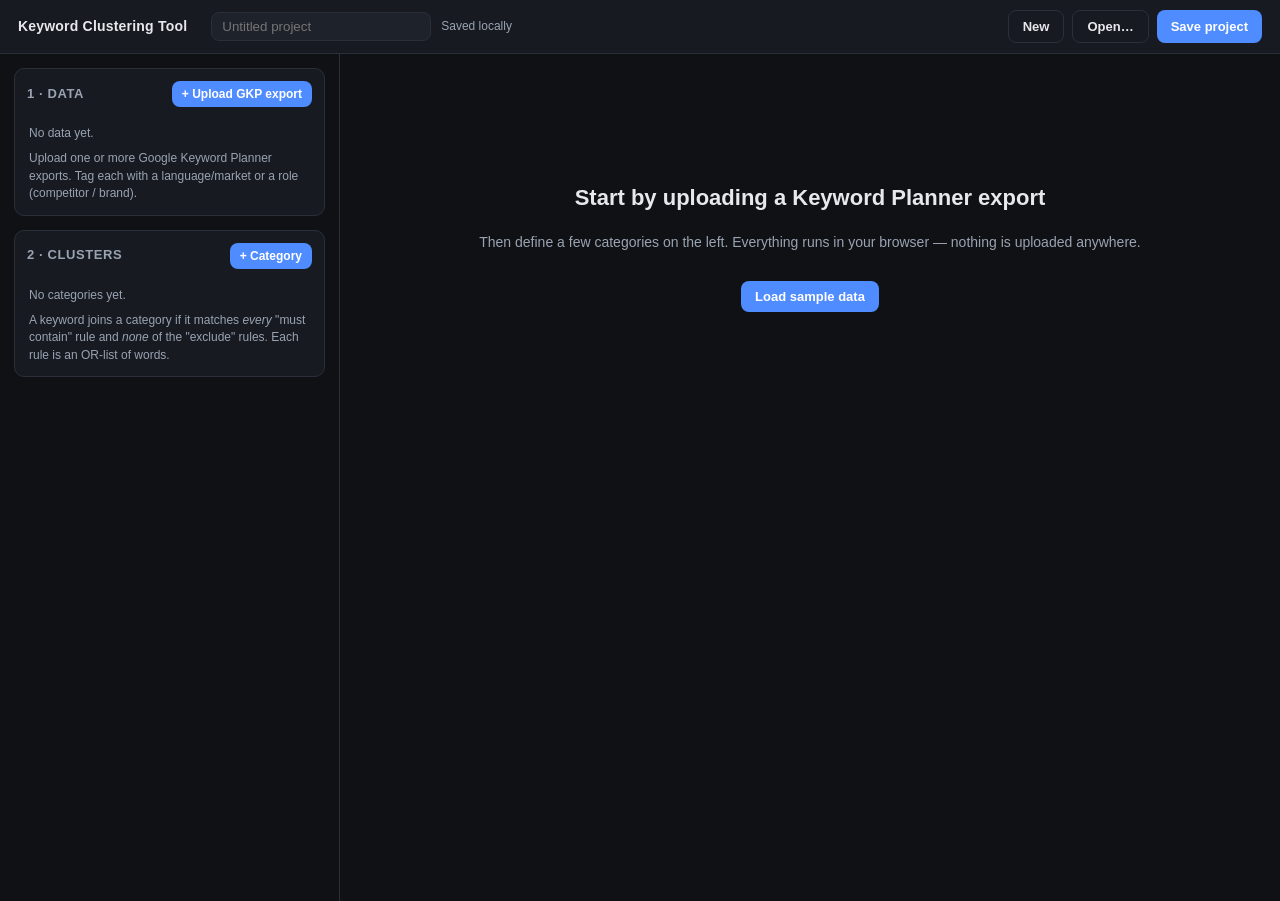
==== index.html @ 12c89110 "Keyword Clustering Tool — initial deploy Client-side SEO keyword-research tool replacing the manual " ====
<!DOCTYPE html>
<html lang="en">
<head>
  <meta charset="utf-8" />
  <meta name="viewport" content="width=device-width, initial-scale=1" />
  <title>Keyword Clustering Tool</title>
  <link rel="stylesheet" href="css/styles.css" />
  <script src="vendor/papaparse.min.js"></script>
  <script src="vendor/chart.umd.min.js"></script>
  <script src="vendor/xlsx.full.min.js"></script>
</head>
<body>
  <header class="topbar">
    <div class="brand">Keyword Clustering Tool</div>
    <div class="project-meta">
      <input id="projectName" type="text" placeholder="Untitled project" />
      <span id="saveState" class="save-state"></span>
    </div>
    <div class="topbar-actions">
      <button id="newProjectBtn" class="btn ghost">New</button>
      <button id="loadProjectBtn" class="btn ghost">Open…</button>
      <button id="saveProjectBtn" class="btn">Save project</button>
      <input id="projectFileInput" type="file" accept="application/json,.json" hidden />
    </div>
  </header>

  <main class="layout">
    <!-- LEFT: data + clusters -->
    <aside class="sidebar">
      <section class="panel">
        <div class="panel-head">
          <h2>1 · Data</h2>
          <button id="addDataBtn" class="btn small">+ Upload GKP export</button>
          <input id="dataFileInput" type="file" accept=".csv,.tsv,.txt" multiple hidden />
        </div>
        <div id="datasetList" class="dataset-list"></div>
        <p class="hint">Upload one or more Google Keyword Planner exports. Tag each with a language/market or a role (competitor / brand).</p>
      </section>

      <section class="panel">
        <div class="panel-head">
          <h2>2 · Clusters</h2>
          <button id="addClusterBtn" class="btn small">+ Category</button>
        </div>
        <div id="clusterList" class="cluster-list"></div>
        <p class="hint">A keyword joins a category if it matches <em>every</em> "must contain" rule and <em>none</em> of the "exclude" rules. Each rule is an OR-list of words.</p>
      </section>
    </aside>

    <!-- RIGHT: results -->
    <section class="content">
      <div id="activeDatasetBar" class="active-dataset-bar"></div>
      <div id="emptyState" class="empty-state">
        <h1>Start by uploading a Keyword Planner export</h1>
        <p>Then define a few categories on the left. Everything runs in your browser — nothing is uploaded anywhere.</p>
        <button id="loadSampleBtn" class="btn">Load sample data</button>
      </div>
      <div id="dashboard" class="dashboard" hidden>
        <div class="summary-cards" id="summaryCards"></div>
        <div class="charts-row">
          <div class="card chart-card">
            <h3>Search volume by category</h3>
            <canvas id="barChart"></canvas>
          </div>
          <div class="card chart-card">
            <h3>Trend over time</h3>
            <canvas id="trendChart"></canvas>
          </div>
        </div>
        <div class="card">
          <div class="card-head">
            <h3 id="detailTitle">Keywords</h3>
            <div class="card-actions">
              <select id="detailSelect"></select>
              <button id="exportCsvBtn" class="btn small ghost">Export CSV</button>
              <button id="exportXlsxBtn" class="btn small ghost">Export Excel</button>
            </div>
          </div>
          <div class="table-wrap">
            <table id="detailTable" class="kw-table">
              <thead></thead>
              <tbody></tbody>
            </table>
          </div>
        </div>
      </div>
    </section>
  </main>

  <div id="toast" class="toast" hidden></div>

  <!-- Cluster editor dialog -->
  <dialog id="clusterDialog" class="dialog">
    <form method="dialog" id="clusterForm">
      <h3 id="clusterDialogTitle">Edit category</h3>
      <label class="field">
        <span>Name</span>
        <input id="clusterNameInput" type="text" required placeholder="e.g. Huwelijksreizen" />
      </label>
      <div class="rule-group">
        <div class="rule-group-head">
          <span>Must contain (all of these rules)</span>
          <button type="button" class="btn tiny" data-add="include">+ rule</button>
        </div>
        <div id="includeRules" class="rules"></div>
      </div>
      <div class="rule-group">
        <div class="rule-group-head">
          <span>Exclude (any of these)</span>
          <button type="button" class="btn tiny" data-add="exclude">+ rule</button>
        </div>
        <div id="excludeRules" class="rules"></div>
      </div>
      <p class="hint">Within one rule, separate alternatives with commas or <code>|</code> — e.g. <code>reis, honey</code> matches either. Switch a rule to <strong>regex</strong> for full power.</p>
      <div class="dialog-actions">
        <button type="button" id="clusterCancelBtn" class="btn ghost">Cancel</button>
        <button type="submit" class="btn">Save category</button>
      </div>
    </form>
  </dialog>

  <script type="module" src="js/app.js"></script>
</body>
</html>
---- css/styles.css ----
:root {
  --bg: #0f1115;
  --panel: #171a21;
  --panel-2: #1e222b;
  --line: #2a2f3a;
  --text: #e6e8ec;
  --muted: #9aa3b2;
  --accent: #4f8cff;
  --accent-2: #36c08e;
  --danger: #ff5c6c;
  --radius: 10px;
  --shadow: 0 6px 24px rgba(0, 0, 0, 0.35);
  font-synthesis: none;
}

* { box-sizing: border-box; }
html, body { height: 100%; }
body {
  margin: 0;
  background: var(--bg);
  color: var(--text);
  font: 14px/1.45 -apple-system, BlinkMacSystemFont, "Segoe UI", Roboto, Helvetica, Arial, sans-serif;
}

/* Top bar */
.topbar {
  display: flex; align-items: center; gap: 16px;
  padding: 10px 18px; background: var(--panel); border-bottom: 1px solid var(--line);
  position: sticky; top: 0; z-index: 10;
}
.brand { font-weight: 700; letter-spacing: .2px; }
.project-meta { display: flex; align-items: center; gap: 10px; margin-left: 8px; }
.project-meta input {
  background: var(--panel-2); border: 1px solid var(--line); color: var(--text);
  padding: 6px 10px; border-radius: 8px; min-width: 220px;
}
.save-state { color: var(--muted); font-size: 12px; }
.topbar-actions { margin-left: auto; display: flex; gap: 8px; }

/* Buttons */
.btn {
  background: var(--accent); color: #fff; border: none; cursor: pointer;
  padding: 8px 14px; border-radius: 8px; font-weight: 600; font-size: 13px;
}
.btn:hover { filter: brightness(1.08); }
.btn.ghost { background: transparent; border: 1px solid var(--line); color: var(--text); }
.btn.small { padding: 6px 10px; font-size: 12px; }
.btn.tiny { padding: 3px 8px; font-size: 11px; background: var(--panel-2); border: 1px solid var(--line); color: var(--text); }
.btn.danger { background: transparent; border: 1px solid var(--danger); color: var(--danger); }

/* Layout */
.layout { display: grid; grid-template-columns: 340px 1fr; min-height: calc(100vh - 53px); }
.sidebar { border-right: 1px solid var(--line); padding: 14px; overflow-y: auto; }
.content { padding: 18px 22px; overflow-y: auto; }

.panel { background: var(--panel); border: 1px solid var(--line); border-radius: var(--radius); padding: 12px; margin-bottom: 14px; }
.panel-head { display: flex; align-items: center; justify-content: space-between; gap: 8px; margin-bottom: 10px; }
.panel-head h2 { font-size: 13px; text-transform: uppercase; letter-spacing: .6px; color: var(--muted); margin: 0; }
.hint { color: var(--muted); font-size: 12px; margin: 8px 2px 0; }
.hint code { background: var(--panel-2); padding: 1px 5px; border-radius: 5px; }

/* Dataset list */
.dataset-list, .cluster-list { display: flex; flex-direction: column; gap: 8px; }
.dataset-item, .cluster-item {
  background: var(--panel-2); border: 1px solid var(--line); border-radius: 8px; padding: 9px 10px;
}
.dataset-item.active { border-color: var(--accent); }
.dataset-item .row1 { display: flex; align-items: center; justify-content: space-between; gap: 8px; }
.dataset-item .name { font-weight: 600; cursor: pointer; overflow: hidden; text-overflow: ellipsis; white-space: nowrap; }
.dataset-item .meta { color: var(--muted); font-size: 11px; margin-top: 3px; }
.dataset-item .controls { display: flex; gap: 6px; align-items: center; margin-top: 8px; }
.dataset-item select, .dataset-item input.tag {
  background: var(--panel); border: 1px solid var(--line); color: var(--text);
  padding: 4px 6px; border-radius: 6px; font-size: 12px;
}
.icon-btn { background: none; border: none; color: var(--muted); cursor: pointer; font-size: 14px; padding: 2px 4px; }
.icon-btn:hover { color: var(--danger); }

/* Cluster list */
.cluster-item .row1 { display: flex; align-items: center; justify-content: space-between; gap: 8px; }
.cluster-item .name { font-weight: 600; cursor: pointer; }
.cluster-item .stat { color: var(--accent-2); font-variant-numeric: tabular-nums; font-weight: 600; }
.cluster-item .rulesummary { color: var(--muted); font-size: 11px; margin-top: 4px; word-break: break-word; }
.cluster-item .actions { display: flex; gap: 4px; }
.cluster-item.err { border-color: var(--danger); }

/* Active dataset bar */
.active-dataset-bar { color: var(--muted); font-size: 13px; margin-bottom: 12px; }
.active-dataset-bar strong { color: var(--text); }

/* Empty state */
.empty-state { text-align: center; padding: 80px 20px; color: var(--muted); }
.empty-state h1 { color: var(--text); font-size: 22px; }
.empty-state .btn { margin-top: 14px; }

/* Dashboard */
.summary-cards { display: grid; grid-template-columns: repeat(auto-fill, minmax(150px, 1fr)); gap: 12px; margin-bottom: 14px; }
.card { background: var(--panel); border: 1px solid var(--line); border-radius: var(--radius); padding: 14px; margin-bottom: 14px; }
.scard { background: var(--panel); border: 1px solid var(--line); border-radius: var(--radius); padding: 12px 14px; }
.scard .label { color: var(--muted); font-size: 12px; }
.scard .value { font-size: 22px; font-weight: 700; margin-top: 4px; font-variant-numeric: tabular-nums; }
.scard .sub { color: var(--muted); font-size: 11px; margin-top: 2px; }
.charts-row { display: grid; grid-template-columns: 1fr 1fr; gap: 14px; }
.chart-card { min-height: 280px; }
.chart-card canvas { max-height: 240px; }
.card-head { display: flex; align-items: center; justify-content: space-between; gap: 10px; margin-bottom: 10px; }
.card h3 { margin: 0 0 8px; font-size: 14px; }
.card-actions { display: flex; gap: 8px; align-items: center; }
.card-actions select { background: var(--panel-2); border: 1px solid var(--line); color: var(--text); padding: 6px 8px; border-radius: 7px; }

/* Table */
.table-wrap { max-height: 460px; overflow: auto; border: 1px solid var(--line); border-radius: 8px; }
.kw-table { width: 100%; border-collapse: collapse; font-size: 13px; }
.kw-table th, .kw-table td { padding: 7px 10px; text-align: left; border-bottom: 1px solid var(--line); white-space: nowrap; }
.kw-table th { position: sticky; top: 0; background: var(--panel-2); z-index: 1; }
.kw-table td.num, .kw-table th.num { text-align: right; font-variant-numeric: tabular-nums; }
.kw-table tbody tr:hover { background: var(--panel-2); }
.pos { color: var(--accent-2); }
.neg { color: var(--danger); }

/* Dialog */
.dialog { border: 1px solid var(--line); background: var(--panel); color: var(--text); border-radius: var(--radius); width: min(560px, 92vw); box-shadow: var(--shadow); }
.dialog::backdrop { background: rgba(0,0,0,.55); }
.dialog h3 { margin-top: 0; }
.field { display: flex; flex-direction: column; gap: 4px; margin-bottom: 12px; }
.field span { color: var(--muted); font-size: 12px; }
.field input { background: var(--panel-2); border: 1px solid var(--line); color: var(--text); padding: 8px 10px; border-radius: 8px; }
.rule-group { margin-bottom: 12px; }
.rule-group-head { display: flex; align-items: center; justify-content: space-between; color: var(--muted); font-size: 12px; margin-bottom: 6px; }
.rules { display: flex; flex-direction: column; gap: 6px; }
.rule { display: flex; gap: 6px; align-items: center; }
.rule input.terms { flex: 1; background: var(--panel-2); border: 1px solid var(--line); color: var(--text); padding: 7px 9px; border-radius: 7px; }
.rule select { background: var(--panel-2); border: 1px solid var(--line); color: var(--text); padding: 7px; border-radius: 7px; }
.rule .icon-btn:hover { color: var(--danger); }
.dialog-actions { display: flex; justify-content: flex-end; gap: 8px; margin-top: 10px; }

/* Toast */
.toast { position: fixed; bottom: 20px; left: 50%; transform: translateX(-50%); background: var(--panel-2); border: 1px solid var(--line); color: var(--text); padding: 10px 16px; border-radius: 8px; box-shadow: var(--shadow); z-index: 50; }
.toast.err { border-color: var(--danger); }
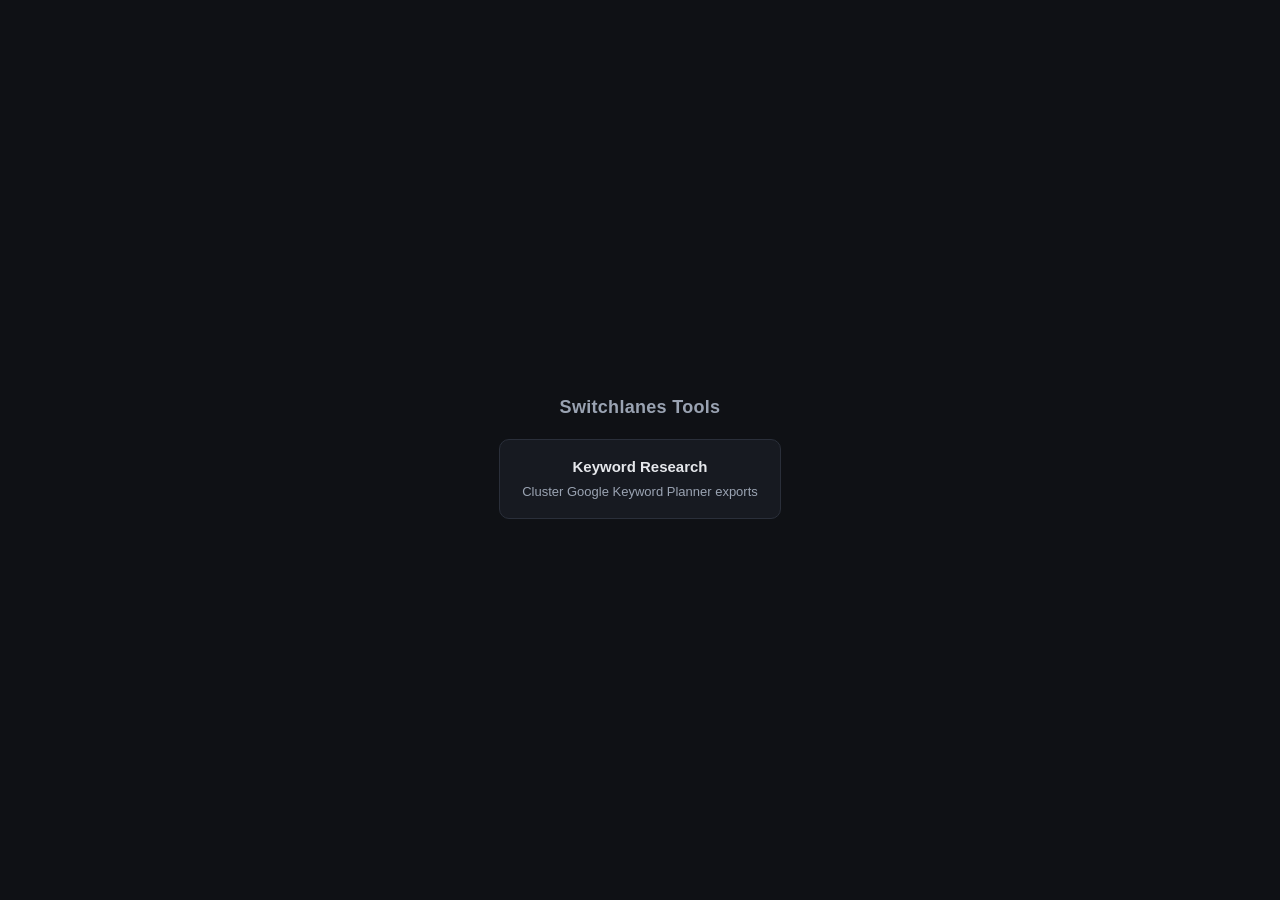
==== commit 3f3fd6fc: "Move keyword tool to /kwr; add tools hub landing page Co-Authored-By: Claude Opus 4.8 <noreply@anthr" ====
--- a/index.html
+++ b/index.html
@@ -3,122 +3,23 @@
 <head>
   <meta charset="utf-8" />
   <meta name="viewport" content="width=device-width, initial-scale=1" />
-  <title>Keyword Clustering Tool</title>
-  <link rel="stylesheet" href="css/styles.css" />
-  <script src="vendor/papaparse.min.js"></script>
-  <script src="vendor/chart.umd.min.js"></script>
-  <script src="vendor/xlsx.full.min.js"></script>
+  <title>Switchlanes Tools</title>
+  <link rel="canonical" href="https://tools.switchlanes.be/kwr/" />
+  <style>
+    body { margin:0; min-height:100vh; display:flex; align-items:center; justify-content:center;
+      background:#0f1115; color:#e6e8ec; font:15px/1.5 -apple-system,BlinkMacSystemFont,"Segoe UI",Roboto,sans-serif; }
+    .wrap { text-align:center; }
+    h1 { font-size:18px; color:#9aa3b2; font-weight:600; letter-spacing:.3px; margin-bottom:18px; }
+    a.tool { display:inline-block; background:#171a21; border:1px solid #2a2f3a; border-radius:10px;
+      padding:16px 22px; color:#e6e8ec; text-decoration:none; font-weight:600; }
+    a.tool:hover { border-color:#4f8cff; }
+    a.tool .sub { display:block; color:#9aa3b2; font-weight:400; font-size:13px; margin-top:4px; }
+  </style>
 </head>
 <body>
-  <header class="topbar">
-    <div class="brand">Keyword Clustering Tool</div>
-    <div class="project-meta">
-      <input id="projectName" type="text" placeholder="Untitled project" />
-      <span id="saveState" class="save-state"></span>
-    </div>
-    <div class="topbar-actions">
-      <button id="newProjectBtn" class="btn ghost">New</button>
-      <button id="loadProjectBtn" class="btn ghost">Open…</button>
-      <button id="saveProjectBtn" class="btn">Save project</button>
-      <input id="projectFileInput" type="file" accept="application/json,.json" hidden />
-    </div>
-  </header>
-
-  <main class="layout">
-    <!-- LEFT: data + clusters -->
-    <aside class="sidebar">
-      <section class="panel">
-        <div class="panel-head">
-          <h2>1 · Data</h2>
-          <button id="addDataBtn" class="btn small">+ Upload GKP export</button>
-          <input id="dataFileInput" type="file" accept=".csv,.tsv,.txt" multiple hidden />
-        </div>
-        <div id="datasetList" class="dataset-list"></div>
-        <p class="hint">Upload one or more Google Keyword Planner exports. Tag each with a language/market or a role (competitor / brand).</p>
-      </section>
-
-      <section class="panel">
-        <div class="panel-head">
-          <h2>2 · Clusters</h2>
-          <button id="addClusterBtn" class="btn small">+ Category</button>
-        </div>
-        <div id="clusterList" class="cluster-list"></div>
-        <p class="hint">A keyword joins a category if it matches <em>every</em> "must contain" rule and <em>none</em> of the "exclude" rules. Each rule is an OR-list of words.</p>
-      </section>
-    </aside>
-
-    <!-- RIGHT: results -->
-    <section class="content">
-      <div id="activeDatasetBar" class="active-dataset-bar"></div>
-      <div id="emptyState" class="empty-state">
-        <h1>Start by uploading a Keyword Planner export</h1>
-        <p>Then define a few categories on the left. Everything runs in your browser — nothing is uploaded anywhere.</p>
-        <button id="loadSampleBtn" class="btn">Load sample data</button>
-      </div>
-      <div id="dashboard" class="dashboard" hidden>
-        <div class="summary-cards" id="summaryCards"></div>
-        <div class="charts-row">
-          <div class="card chart-card">
-            <h3>Search volume by category</h3>
-            <canvas id="barChart"></canvas>
-          </div>
-          <div class="card chart-card">
-            <h3>Trend over time</h3>
-            <canvas id="trendChart"></canvas>
-          </div>
-        </div>
-        <div class="card">
-          <div class="card-head">
-            <h3 id="detailTitle">Keywords</h3>
-            <div class="card-actions">
-              <select id="detailSelect"></select>
-              <button id="exportCsvBtn" class="btn small ghost">Export CSV</button>
-              <button id="exportXlsxBtn" class="btn small ghost">Export Excel</button>
-            </div>
-          </div>
-          <div class="table-wrap">
-            <table id="detailTable" class="kw-table">
-              <thead></thead>
-              <tbody></tbody>
-            </table>
-          </div>
-        </div>
-      </div>
-    </section>
-  </main>
-
-  <div id="toast" class="toast" hidden></div>
-
-  <!-- Cluster editor dialog -->
-  <dialog id="clusterDialog" class="dialog">
-    <form method="dialog" id="clusterForm">
-      <h3 id="clusterDialogTitle">Edit category</h3>
-      <label class="field">
-        <span>Name</span>
-        <input id="clusterNameInput" type="text" required placeholder="e.g. Huwelijksreizen" />
-      </label>
-      <div class="rule-group">
-        <div class="rule-group-head">
-          <span>Must contain (all of these rules)</span>
-          <button type="button" class="btn tiny" data-add="include">+ rule</button>
-        </div>
-        <div id="includeRules" class="rules"></div>
-      </div>
-      <div class="rule-group">
-        <div class="rule-group-head">
-          <span>Exclude (any of these)</span>
-          <button type="button" class="btn tiny" data-add="exclude">+ rule</button>
-        </div>
-        <div id="excludeRules" class="rules"></div>
-      </div>
-      <p class="hint">Within one rule, separate alternatives with commas or <code>|</code> — e.g. <code>reis, honey</code> matches either. Switch a rule to <strong>regex</strong> for full power.</p>
-      <div class="dialog-actions">
-        <button type="button" id="clusterCancelBtn" class="btn ghost">Cancel</button>
-        <button type="submit" class="btn">Save category</button>
-      </div>
-    </form>
-  </dialog>
-
-  <script type="module" src="js/app.js"></script>
+  <div class="wrap">
+    <h1>Switchlanes Tools</h1>
+    <a class="tool" href="/kwr/">Keyword Research<span class="sub">Cluster Google Keyword Planner exports</span></a>
+  </div>
 </body>
 </html>
